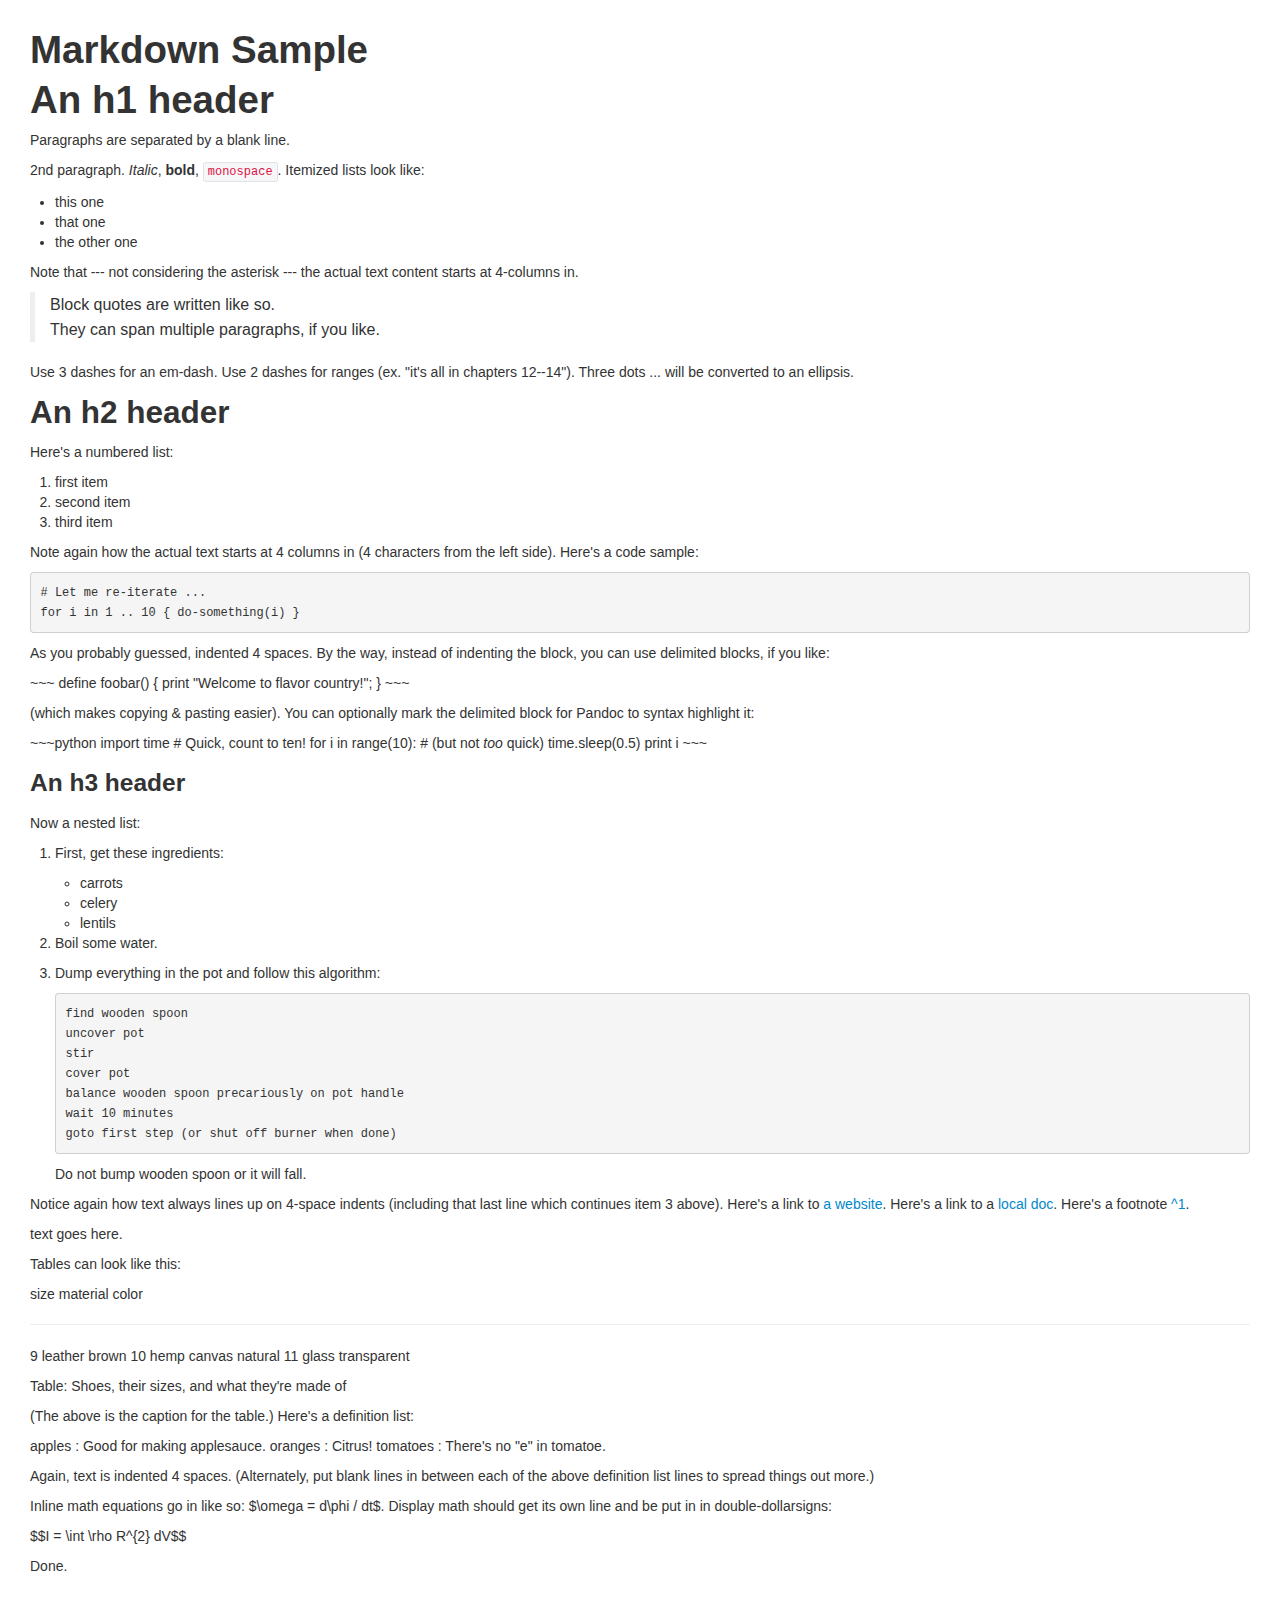
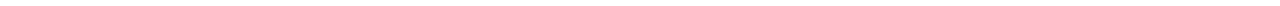
==== markdown-js/index.html @ c8ed3560 "Init. Add markdown-js" ====
<!DOCTYPE html>
<html>
<head>
  <meta charset="utf-8">
  <title>Markdown</title>
  <link rel="stylesheet" href="../bootstrap/css/bootstrap.min.css">
  <link rel="stylesheet" href="../markdown-js-compare.css">
  <!--
  <script src="script.js"></script>
  -->
</head>
<body>
<h1>Markdown Sample</h1>
<div id="output"></div>
<pre id="input" style="display: none;">

An h1 header
============

Paragraphs are separated by a blank line.

2nd paragraph. *Italic*, **bold**, `monospace`. Itemized lists
look like:

  * this one
  * that one
  * the other one

Note that --- not considering the asterisk --- the actual text
content starts at 4-columns in.

> Block quotes are
> written like so.
>
> They can span multiple paragraphs,
> if you like.

Use 3 dashes for an em-dash. Use 2 dashes for ranges (ex. "it's all in
chapters 12--14"). Three dots ... will be converted to an ellipsis.



An h2 header
------------

Here's a numbered list:

 1. first item
 2. second item
 3. third item

Note again how the actual text starts at 4 columns in (4 characters
from the left side). Here's a code sample:

    # Let me re-iterate ...
    for i in 1 .. 10 { do-something(i) }

As you probably guessed, indented 4 spaces. By the way, instead of
indenting the block, you can use delimited blocks, if you like:

~~~
define foobar() {
    print "Welcome to flavor country!";
}
~~~

(which makes copying & pasting easier). You can optionally mark the
delimited block for Pandoc to syntax highlight it:

~~~python
import time
# Quick, count to ten!
for i in range(10):
    # (but not *too* quick)
    time.sleep(0.5)
    print i
~~~



### An h3 header ###

Now a nested list:

 1. First, get these ingredients:

      * carrots
      * celery
      * lentils

 2. Boil some water.

 3. Dump everything in the pot and follow
    this algorithm:

        find wooden spoon
        uncover pot
        stir
        cover pot
        balance wooden spoon precariously on pot handle
        wait 10 minutes
        goto first step (or shut off burner when done)

    Do not bump wooden spoon or it will fall.

Notice again how text always lines up on 4-space indents (including
that last line which continues item 3 above). Here's a link to [a
website](http://foo.bar). Here's a link to a [local
doc](local-doc.html). Here's a footnote [^1].

[^1]: Footnote text goes here.

Tables can look like this:

size  material      color
----  ------------  ------------
9     leather       brown
10    hemp canvas   natural
11    glass         transparent

Table: Shoes, their sizes, and what they're made of

(The above is the caption for the table.) Here's a definition list:

apples
  : Good for making applesauce.
oranges
  : Citrus!
tomatoes
  : There's no "e" in tomatoe.

Again, text is indented 4 spaces. (Alternately, put blank lines in
between each of the above definition list lines to spread things
out more.)

Inline math equations go in like so: $\omega = d\phi / dt$. Display
math should get its own line and be put in in double-dollarsigns:

$$I = \int \rho R^{2} dV$$

Done.
</pre>
<script src="http://ajax.googleapis.com/ajax/libs/jquery/1.8.3/jquery.min.js"></script>
<script src="./markdown.js"></script>
<script>
(function() {
  var text = $('#input').text();
  $('#output').html(markdown.toHTML(text));
})();
</script>
</body>
</html>
---- markdown-js-compare.css ----
body {
  padding: 20px 30px;
}
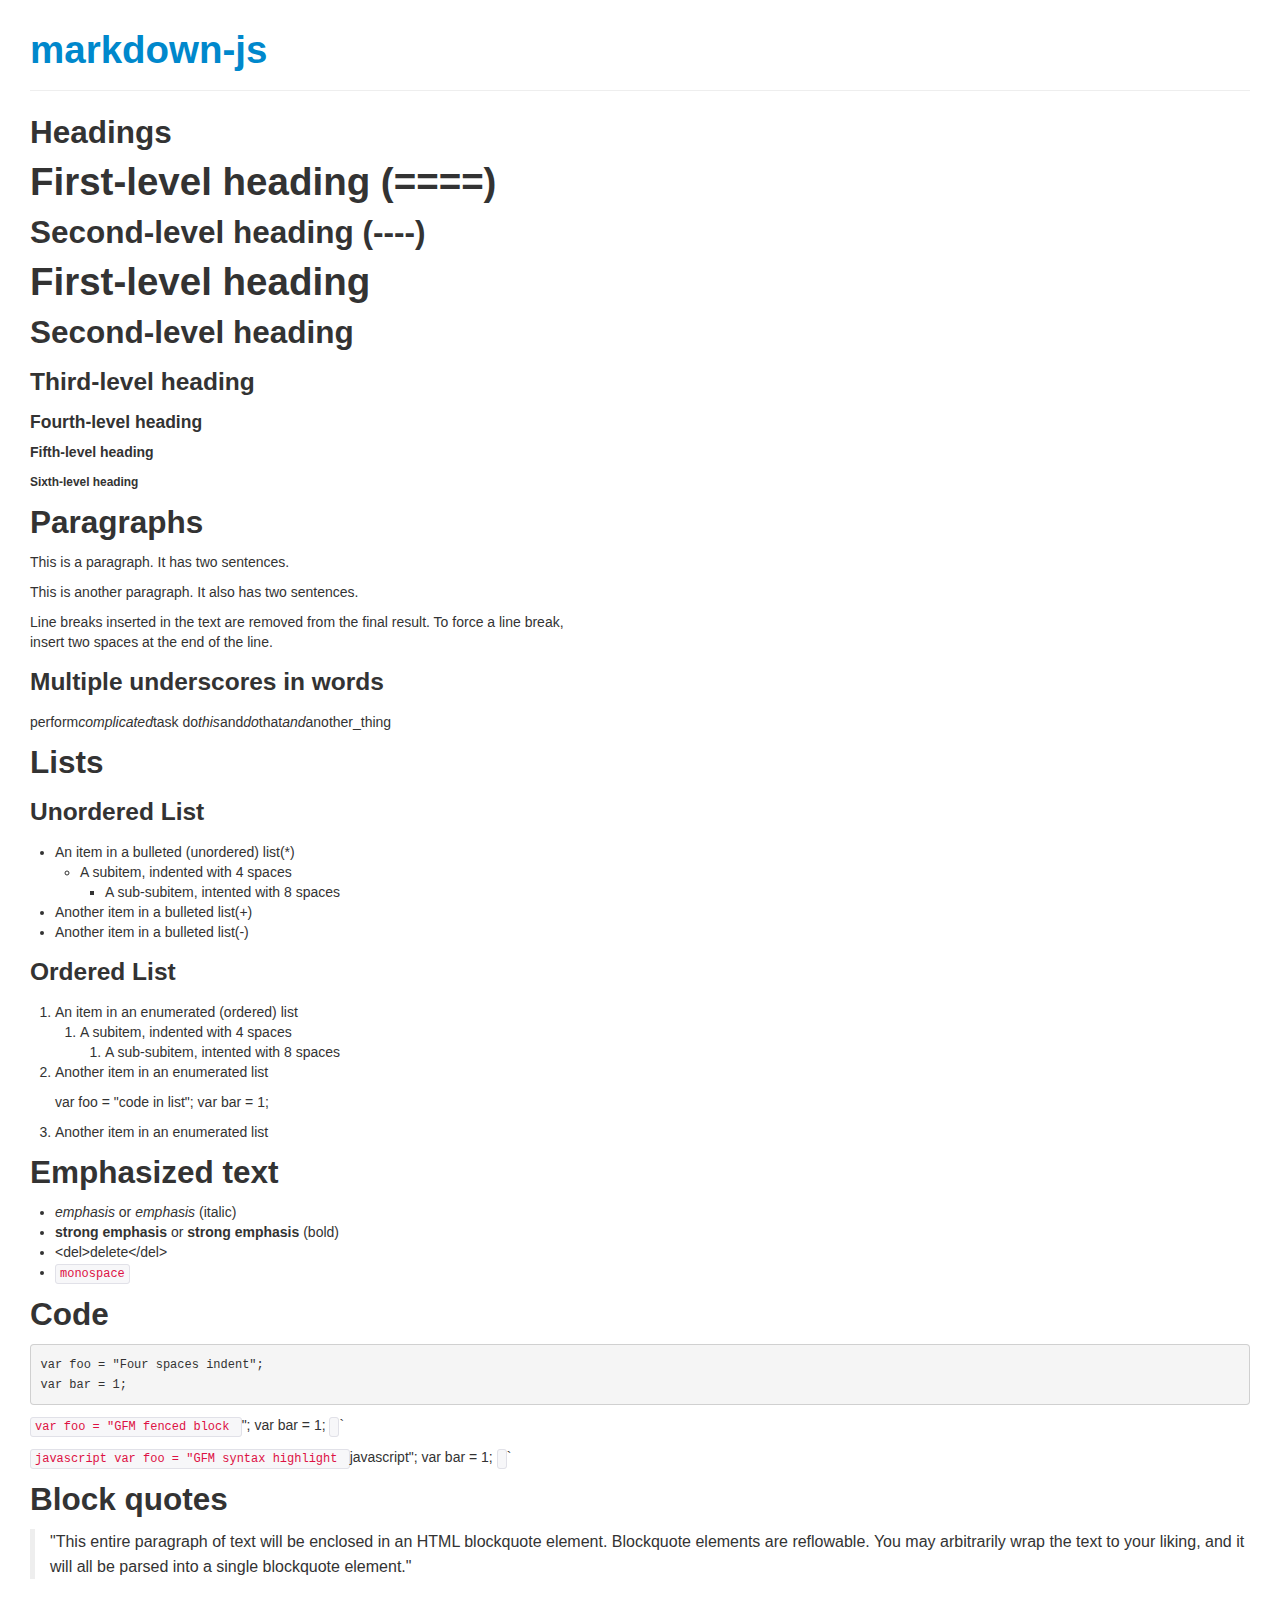
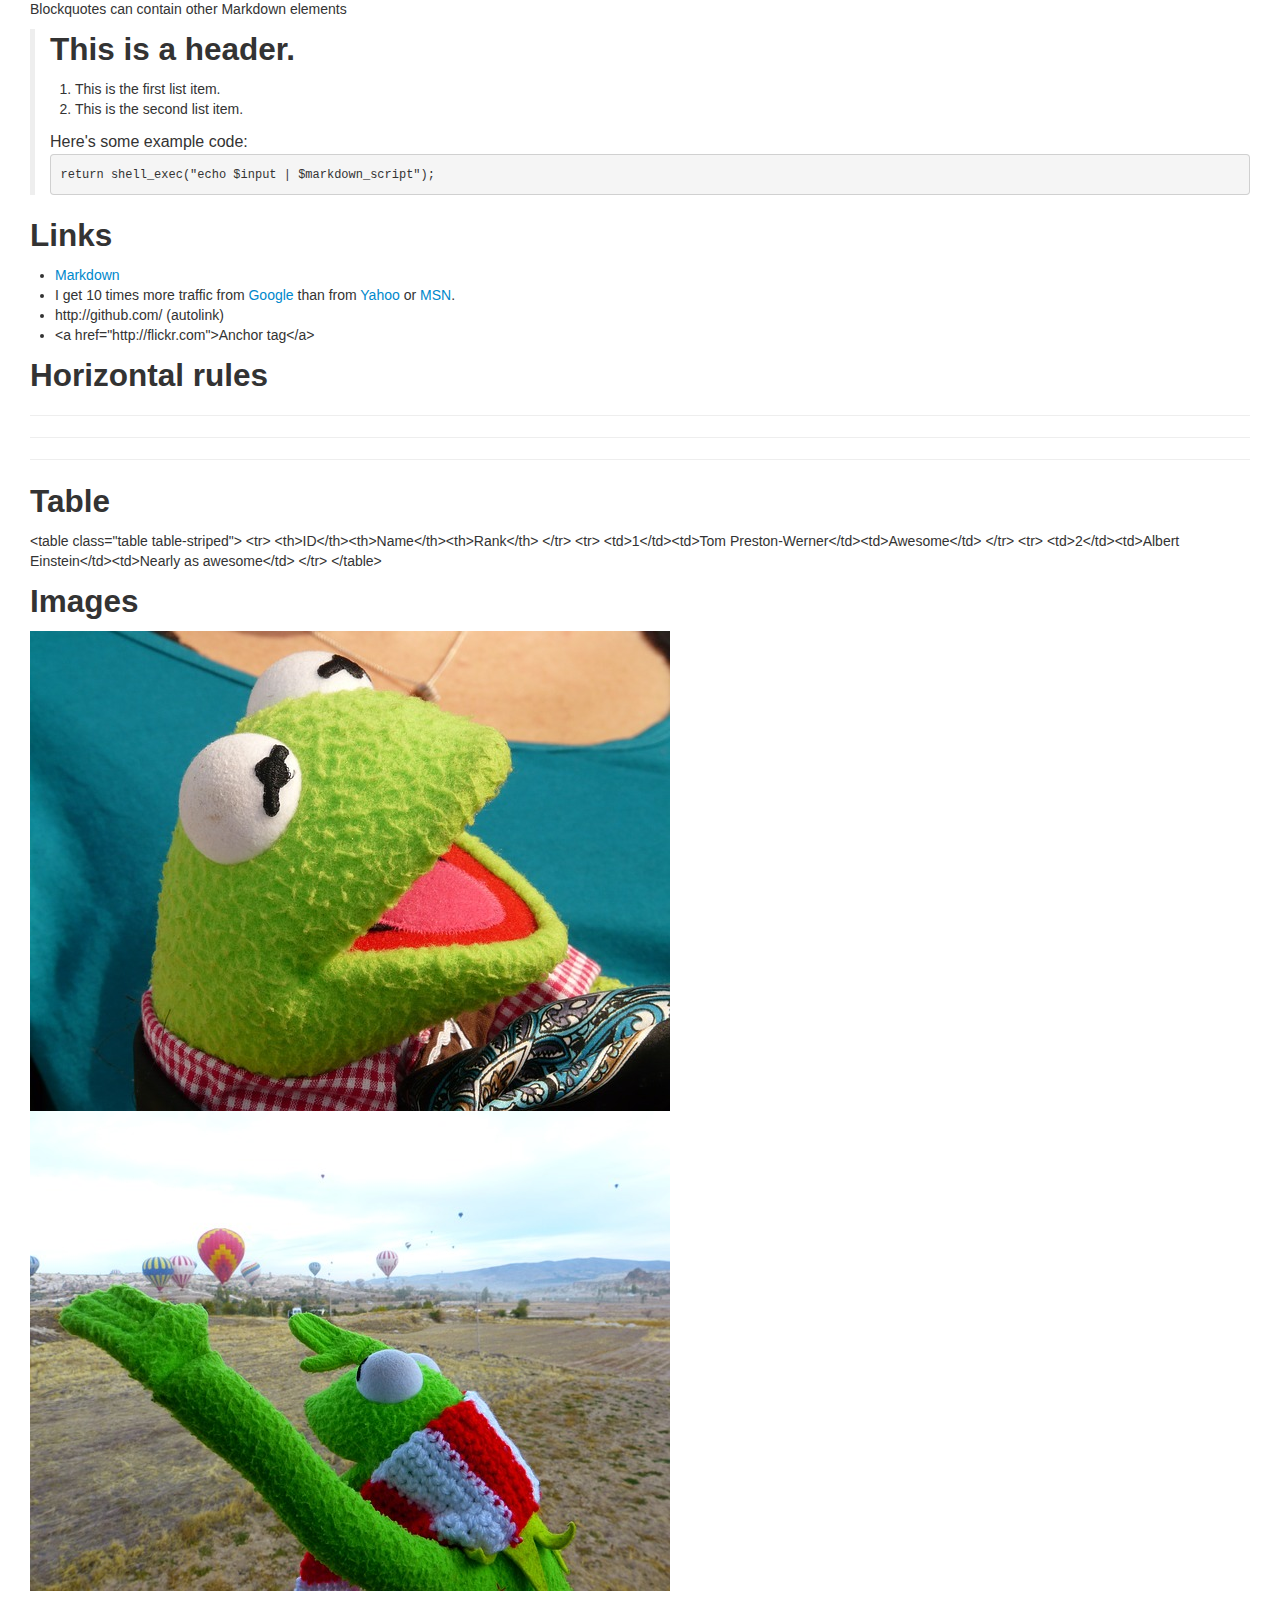
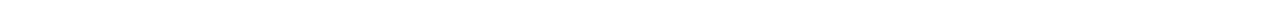
==== commit dbb575c0: "Fix text.js" ====
--- a/markdown-js/index.html
+++ b/markdown-js/index.html
@@ -2,149 +2,18 @@
 <html>
 <head>
   <meta charset="utf-8">
-  <title>Markdown</title>
+  <title>markdown-js - Markdown</title>
   <link rel="stylesheet" href="../bootstrap/css/bootstrap.min.css">
   <link rel="stylesheet" href="../markdown-js-compare.css">
-  <!--
-  <script src="script.js"></script>
-  -->
 </head>
 <body>
-<h1>Markdown Sample</h1>
+<h1><a href="https://github.com/evilstreak/markdown-js" target="_blank">markdown-js</a></h1>
 <div id="output"></div>
-<pre id="input" style="display: none;">
-
-An h1 header
-============
-
-Paragraphs are separated by a blank line.
-
-2nd paragraph. *Italic*, **bold**, `monospace`. Itemized lists
-look like:
-
-  * this one
-  * that one
-  * the other one
-
-Note that --- not considering the asterisk --- the actual text
-content starts at 4-columns in.
-
-> Block quotes are
-> written like so.
->
-> They can span multiple paragraphs,
-> if you like.
-
-Use 3 dashes for an em-dash. Use 2 dashes for ranges (ex. "it's all in
-chapters 12--14"). Three dots ... will be converted to an ellipsis.
-
-
-
-An h2 header
-------------
-
-Here's a numbered list:
-
- 1. first item
- 2. second item
- 3. third item
-
-Note again how the actual text starts at 4 columns in (4 characters
-from the left side). Here's a code sample:
-
-    # Let me re-iterate ...
-    for i in 1 .. 10 { do-something(i) }
-
-As you probably guessed, indented 4 spaces. By the way, instead of
-indenting the block, you can use delimited blocks, if you like:
-
-~~~
-define foobar() {
-    print "Welcome to flavor country!";
-}
-~~~
-
-(which makes copying & pasting easier). You can optionally mark the
-delimited block for Pandoc to syntax highlight it:
-
-~~~python
-import time
-# Quick, count to ten!
-for i in range(10):
-    # (but not *too* quick)
-    time.sleep(0.5)
-    print i
-~~~
-
-
-
-### An h3 header ###
-
-Now a nested list:
-
- 1. First, get these ingredients:
-
-      * carrots
-      * celery
-      * lentils
-
- 2. Boil some water.
-
- 3. Dump everything in the pot and follow
-    this algorithm:
-
-        find wooden spoon
-        uncover pot
-        stir
-        cover pot
-        balance wooden spoon precariously on pot handle
-        wait 10 minutes
-        goto first step (or shut off burner when done)
-
-    Do not bump wooden spoon or it will fall.
-
-Notice again how text always lines up on 4-space indents (including
-that last line which continues item 3 above). Here's a link to [a
-website](http://foo.bar). Here's a link to a [local
-doc](local-doc.html). Here's a footnote [^1].
-
-[^1]: Footnote text goes here.
-
-Tables can look like this:
-
-size  material      color
-----  ------------  ------------
-9     leather       brown
-10    hemp canvas   natural
-11    glass         transparent
-
-Table: Shoes, their sizes, and what they're made of
-
-(The above is the caption for the table.) Here's a definition list:
-
-apples
-  : Good for making applesauce.
-oranges
-  : Citrus!
-tomatoes
-  : There's no "e" in tomatoe.
-
-Again, text is indented 4 spaces. (Alternately, put blank lines in
-between each of the above definition list lines to spread things
-out more.)
-
-Inline math equations go in like so: $\omega = d\phi / dt$. Display
-math should get its own line and be put in in double-dollarsigns:
-
-$$I = \int \rho R^{2} dV$$
-
-Done.
-</pre>
 <script src="http://ajax.googleapis.com/ajax/libs/jquery/1.8.3/jquery.min.js"></script>
+<script src="../text.js"></script>
 <script src="./markdown.js"></script>
 <script>
 (function() {
-  var text = $('#input').text();
   $('#output').html(markdown.toHTML(text));
 })();
 </script>
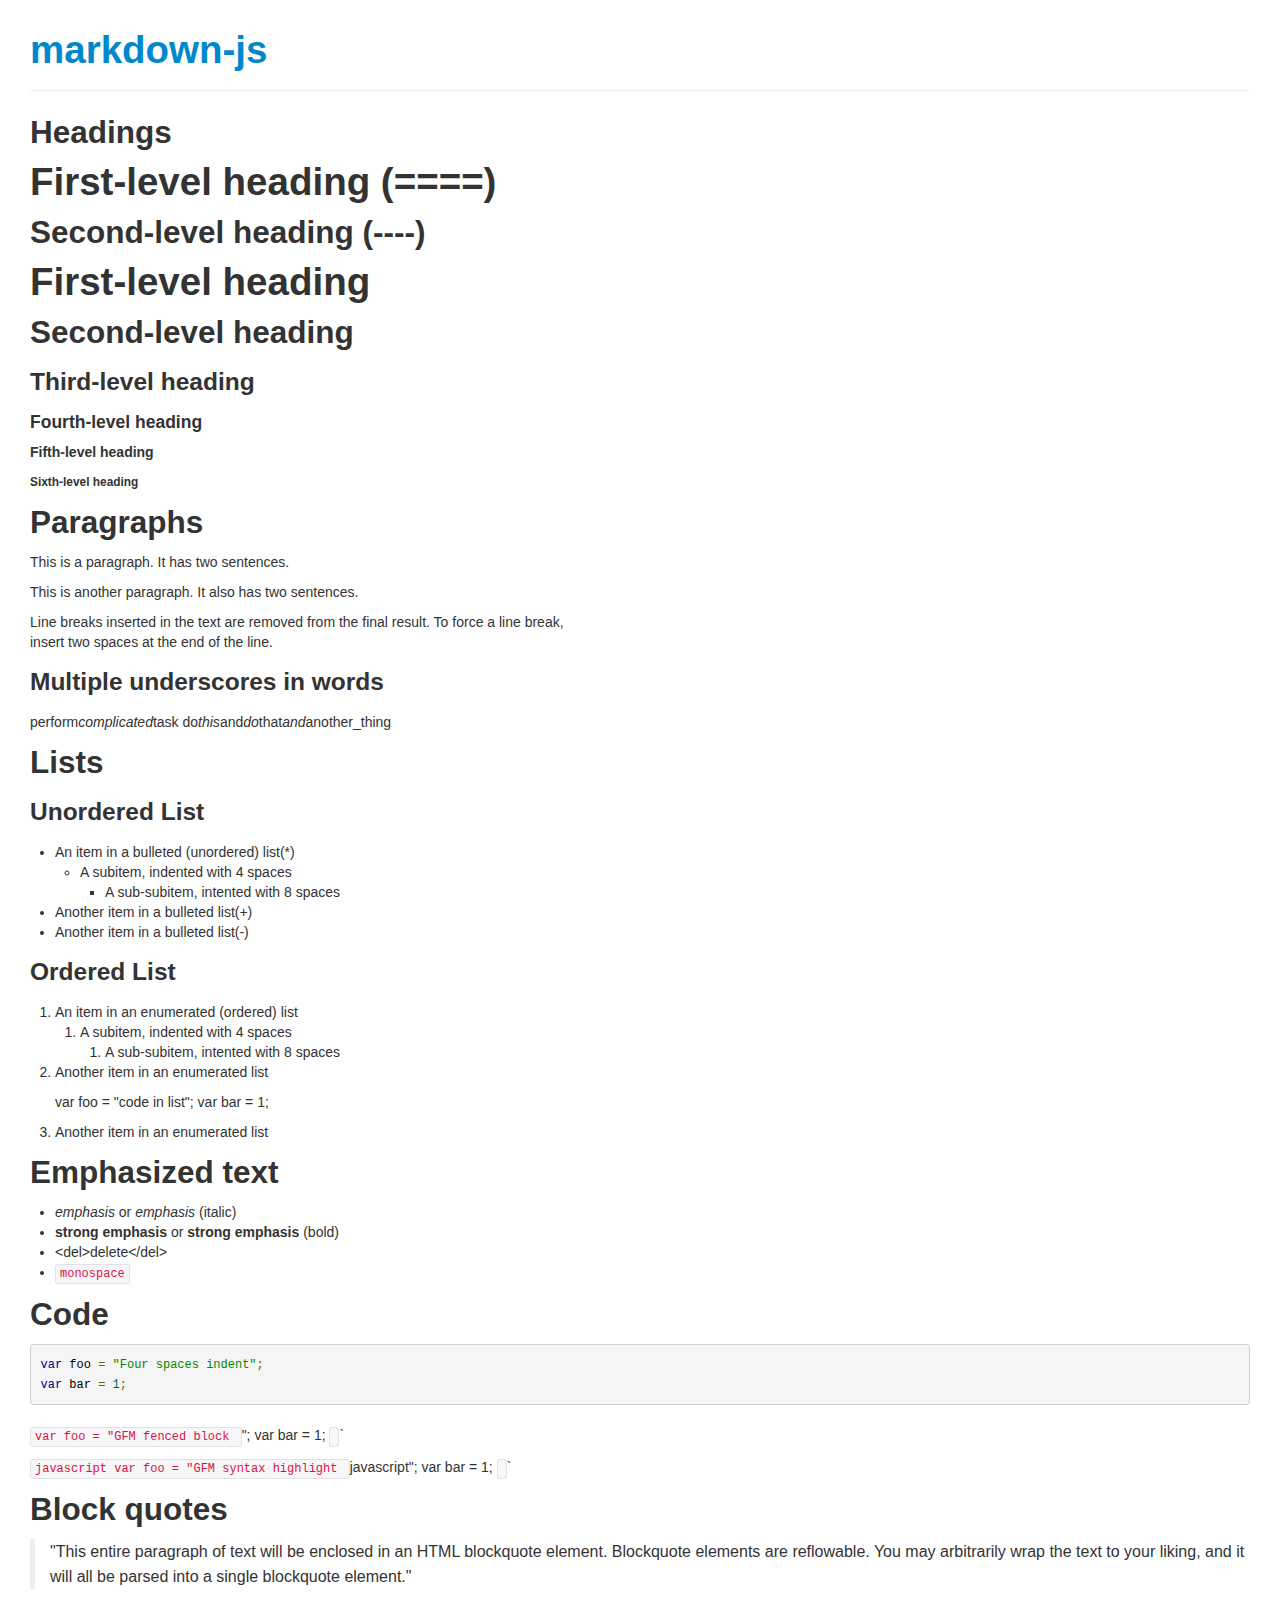
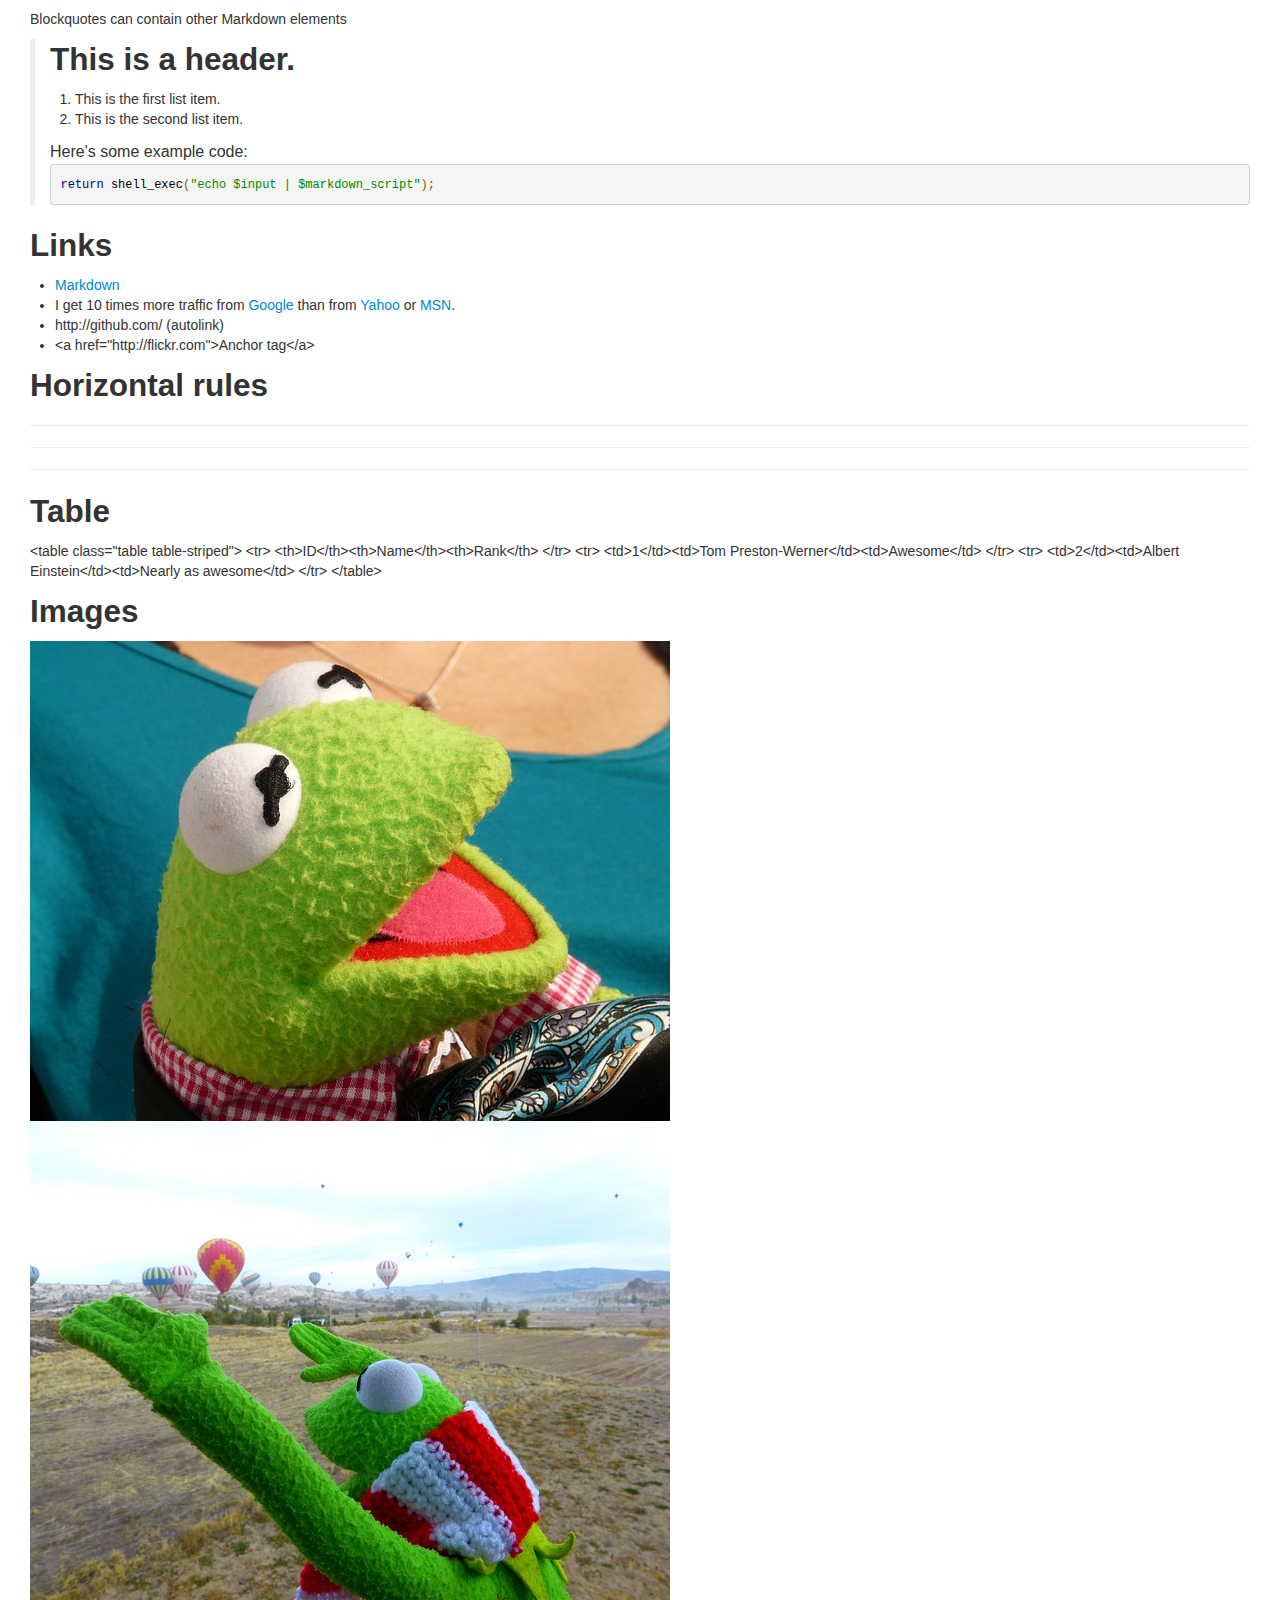
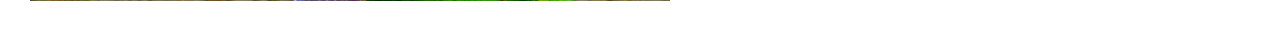
==== commit b00de5de: "Fix" ====
--- a/markdown-js/index.html
+++ b/markdown-js/index.html
@@ -4,17 +4,21 @@
   <meta charset="utf-8">
   <title>markdown-js - Markdown</title>
   <link rel="stylesheet" href="../bootstrap/css/bootstrap.min.css">
+  <link rel="stylesheet" href="../google-code-prettify/src/prettify.css">
   <link rel="stylesheet" href="../markdown-js-compare.css">
 </head>
 <body>
 <h1><a href="https://github.com/evilstreak/markdown-js" target="_blank">markdown-js</a></h1>
 <div id="output"></div>
 <script src="http://ajax.googleapis.com/ajax/libs/jquery/1.8.3/jquery.min.js"></script>
+<script src="../google-code-prettify/src/prettify.js"></script>
 <script src="../text.js"></script>
 <script src="./markdown.js"></script>
 <script>
 (function() {
   $('#output').html(markdown.toHTML(text));
+  $('pre code').parent('pre').addClass('prettyprint');
+  prettyPrint();
 })();
 </script>
 </body>
--- a/google-code-prettify/src/prettify.css
+++ b/google-code-prettify/src/prettify.css
@@ -0,0 +1,54 @@
+/* Pretty printing styles. Used with prettify.js. */
+
+/* SPAN elements with the classes below are added by prettyprint. */
+.pln { color: #000 }  /* plain text */
+
+@media screen {
+  .str { color: #080 }  /* string content */
+  .kwd { color: #008 }  /* a keyword */
+  .com { color: #800 }  /* a comment */
+  .typ { color: #606 }  /* a type name */
+  .lit { color: #066 }  /* a literal value */
+  /* punctuation, lisp open bracket, lisp close bracket */
+  .pun, .opn, .clo { color: #660 }
+  .tag { color: #008 }  /* a markup tag name */
+  .atn { color: #606 }  /* a markup attribute name */
+  .atv { color: #080 }  /* a markup attribute value */
+  .dec, .var { color: #606 }  /* a declaration; a variable name */
+  .fun { color: red }  /* a function name */
+}
+
+/* Use higher contrast and text-weight for printable form. */
+@media print, projection {
+  .str { color: #060 }
+  .kwd { color: #006; font-weight: bold }
+  .com { color: #600; font-style: italic }
+  .typ { color: #404; font-weight: bold }
+  .lit { color: #044 }
+  .pun, .opn, .clo { color: #440 }
+  .tag { color: #006; font-weight: bold }
+  .atn { color: #404 }
+  .atv { color: #060 }
+}
+
+/* Put a border around prettyprinted code snippets. */
+/*
+pre.prettyprint { padding: 2px; border: 1px solid #888 }
+*/
+
+/* Specify class=linenums on a pre to get line numbering */
+ol.linenums { margin-top: 0; margin-bottom: 0 } /* IE indents via margin-left */
+li.L0,
+li.L1,
+li.L2,
+li.L3,
+li.L5,
+li.L6,
+li.L7,
+li.L8 { list-style-type: none }
+/* Alternate shading for lines */
+li.L1,
+li.L3,
+li.L5,
+li.L7,
+li.L9 { background: #eee }
